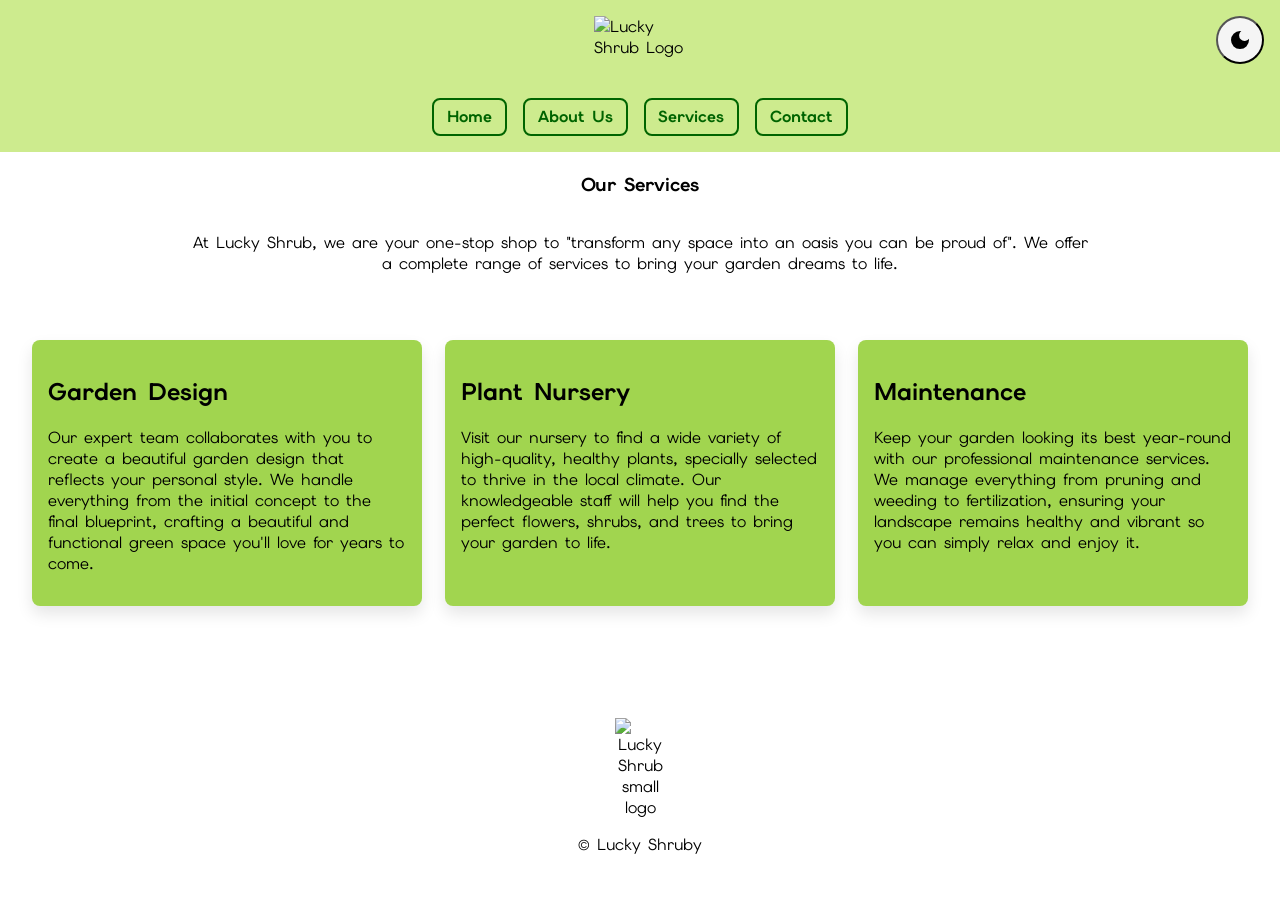
==== services.html @ cc4b0654 "Better Dark Mode" ====
<!DOCTYPE html>

<html lang="en">

<head>
     <meta charset="utf-8">
     <meta name="viewport" content="width=device-width, initial-scale=1.0"/>  
     <title>Lucky Shrub</title>   

     <meta name="description" content="Based in Tuscon, Arizona, Lucky Shrub is a medium-sized garden design firm.">
     <meta name="author" content="Vinicius Carvalho de Almeida / Lucky Shruby">
     <link rel="stylesheet" href="styles/main.css">
     <script type="text/javascript" src="javascript/darkmode.js" defer></script>

     <link rel="preconnect" href="https://fonts.googleapis.com">
     <link rel="preconnect" href="https://fonts.gstatic.com" crossorigin>
     <link href="https://fonts.googleapis.com/css2?family=Elms+Sans:ital,wght@0,100..900;1,100..900&display=swap" rel="stylesheet">
     <!-- DARKMODE -->
        <script>
            if (localStorage.getItem('darkmode') === 'active') {
                document.documentElement.classList.add('darkmode');
            }
        </script>
</head>

<body>
<header class="site-header">
    <button id="theme-switch">
        <svg xmlns="http://www.w3.org/2000/svg" height="24px" viewBox="0 -960 960 960" width="24px" fill="#1f1f1f"><path d="M480-120q-150 0-255-105T120-480q0-150 105-255t255-105q14 0 27.5 1t26.5 3q-41 29-65.5 75.5T444-660q0 90 63 153t153 63q55 0 101-24.5t75-65.5q2 13 3 26.5t1 27.5q0 150-105 255T480-120Z"/></svg>
        <svg xmlns="http://www.w3.org/2000/svg" height="24px" viewBox="0 -960 960 960" width="24px" fill="#1f1f1f"><path d="M480-280q-83 0-141.5-58.5T280-480q0-83 58.5-141.5T480-680q83 0 141.5 58.5T680-480q0 83-58.5 141.5T480-280ZM200-440H40v-80h160v80Zm720 0H760v-80h160v80ZM440-760v-160h80v160h-80Zm0 720v-160h80v160h-80ZM256-650l-101-97 57-59 96 100-52 56Zm492 496-97-101 53-55 101 97-57 59Zm-98-550 97-101 59 57-100 96-56-52ZM154-212l101-97 55 53-97 101-59-57Z"/></svg>
    </button>
  <div class="logo">
      <img src="logo.png" alt="Lucky Shrub Logo">
  </div>

 <nav class="main-nav" aria-label="Main navigation">
    <ul>
        <li><a href="index.html">Home</a> </li>
        <li><a href="about.html">About Us</a></li>
        <li><a href="services.html">Services</a></li>
        <li><a href="contact.html">Contact</a></li>
    </ul>
 </nav>
</header>

<main class="mainserv">
    <section>
     <article id="intro-title">
       <h1>Our Services</h1>
       <p class="pservices">At Lucky Shrub, we are your one-stop shop to "transform any space into an oasis you can be proud of". We offer a complete range of services to bring your garden dreams to life.</p>
     </article>

     
     <section class="row-three">
         <article>
            <h2>Garden Design</h2>
            <p>Our expert team collaborates with you to create a beautiful garden design that reflects your personal style. We handle everything from the initial concept to the final blueprint, crafting a beautiful and functional green space you'll love for years to come.</p>
         </article>
        
         <article>
            <h2>Plant Nursery</h2>
            <p>Visit our nursery to find a wide variety of high-quality, healthy plants, specially selected to thrive in the local climate. Our knowledgeable staff will help you find the perfect flowers, shrubs, and trees to bring your garden to life.</p>
         </article>
   
         <article>
            <h2>Maintenance</h2>
            <p>Keep your garden looking its best year-round with our professional maintenance services. We manage everything from pruning and weeding to fertilization, ensuring your landscape remains healthy and vibrant so you can simply relax and enjoy it.</p>
         </article>
    </section>

</main>


<footer class="site-footer">
 <div class="logofoot">
    <img src="logofoot.png" alt="Lucky Shrub small logo">
 </div>
 <div>
    <p>© Lucky Shruby</p>
 </div>
</footer>
</body>
</html>
---- styles/main.css ----
* {
  box-sizing: border-box;
}

body {
  font-family: "Elms Sans", sans-serif;
  margin: 0;
  padding: 0;
  background: white;
}

#intro-title {
  display: flex;
  flex-direction: column;
  align-items: center;
  justify-content: center;
  text-align: center;
  min-height: 140px;
}

header.site-header {
  background-color: #cdeb8e;
  padding: 1rem 0;
  display: flex;
  flex-direction: column;
  align-items: center;
  justify-content: center;
  gap: 2.5rem;
}
header.site-header > .logo img {
  width: 93px;
  display: block;
  margin: 0;
}
@media (max-width: 720px) {
  header.site-header {
    padding: 1rem;
    gap: 1rem;
  }
  header.site-header > .main-nav ul {
    justify-content: center;
    flex-wrap: wrap;
  }
}

nav.main-nav ul {
  list-style: none;
  margin: 0;
  padding: 0;
  display: flex;
  text-align: center;
  gap: 1rem;
  margin: auto;
}
nav.main-nav a {
  display: inline-block;
  padding: 0.4rem 0.8rem;
  text-decoration: none;
  color: #006400;
  font-weight: bold;
  border: 2px solid #006400;
  border-radius: 8px;
  transition: transform 400ms ease;
}
nav.main-nav a:hover {
  background-color: #006400;
  color: white;
  transform: translateY(-5px);
}

footer {
  text-align: center;
  padding: 12px 0;
  padding-top: 7rem;
}
footer > .logofoot img {
  margin-left: auto;
  margin-right: auto;
  width: 50px;
  display: block;
  height: auto;
}

.row-three {
  display: flex;
  margin-top: 3rem;
  gap: 1.4rem;
  flex-wrap: wrap;
  border-radius: 1%;
  padding-left: 2rem;
  padding-right: 2rem;
}
.row-three > article {
  flex: 1 1 calc(33.33% - 1.4rem);
  padding: 1rem;
  min-height: auto;
  border-radius: 8px;
  box-shadow: 0 0.5rem 1rem rgba(0, 0, 0, 0.1);
}

.form-contact {
  margin-top: 1.4rem;
  margin-left: auto;
  margin-right: auto;
  display: flex;
  flex-direction: column;
  align-items: center;
  justify-content: center;
}
.form-contact button {
  color: #04AA6D;
  background-color: #006400;
  width: 4rem;
  height: 2rem;
}
.form-contact button:hover {
  color: white;
  transform: translateY(-5px);
  transition: transform 400ms ease;
}

.promo-banner {
  position: relative;
  display: flex;
  align-items: center;
  justify-content: center;
  width: calc(100% - 4rem);
  height: 6rem;
  margin: 2rem auto;
  border-radius: 8px;
  overflow: hidden;
}
.promo-banner .banner-image {
  position: absolute;
  width: 100%;
  height: 100%;
  object-fit: cover;
  z-index: 1;
}
.promo-banner .banner-text {
  position: relative;
  color: white;
  font-size: 3rem;
  font-weight: bold;
  text-shadow: 2px 2px 8px rgba(0, 0, 0, 0.7);
  z-index: 2;
}

#theme-switch {
  height: 3rem;
  width: 3rem;
  padding: 0;
  border-radius: 50%;
  background-color: whitesmoke;
  display: flex;
  align-items: center;
  justify-content: center;
  position: fixed;
  top: 1rem;
  right: 1rem;
  z-index: 3;
}

#theme-switch svg {
  fill: black;
}

#theme-switch svg:last-child {
  display: none;
}

.darkmode #theme-switch svg:first-child {
  display: none;
}

.darkmode #theme-switch svg:last-child {
  display: block;
}

.darkmode {
  background-color: black;
}
.darkmode header {
  background-color: #023020;
}
.darkmode main {
  background-color: black;
}
.darkmode main h1, .darkmode main h2, .darkmode main h3, .darkmode main h4, .darkmode main h5, .darkmode main h6, .darkmode main p, .darkmode main a, .darkmode main li {
  color: green;
}
.darkmode main .row-three {
  background-color: black;
}
.darkmode main .row-three > article {
  background-color: #300212;
  color: green;
}
.darkmode footer {
  background-color: black;
  color: white;
}

@media (max-width: 720px) {
  .row-three > article {
    flex: 1 1 100%;
    padding: 0.8rem;
  }
  .promo-banner {
    height: 4rem;
  }
  .promo-banner .banner-text {
    font-size: 1.5rem;
  }
}
.art {
  max-width: 70%;
  height: auto;
  display: block;
  margin-bottom: 1em;
  margin-left: auto;
  margin-right: auto;
}

.mainhome .row-three > article {
  background-color: #a5c956;
}

.pservices {
  width: 70%;
}

.mainserv .row-three > article {
  background-color: #a1d54f;
}

.pabout {
  max-width: 65ch;
  width: 90%;
}
@media (max-width: 720px) {
  .pabout {
    width: 100%;
  }
}/*# sourceMappingURL=main.css.map */
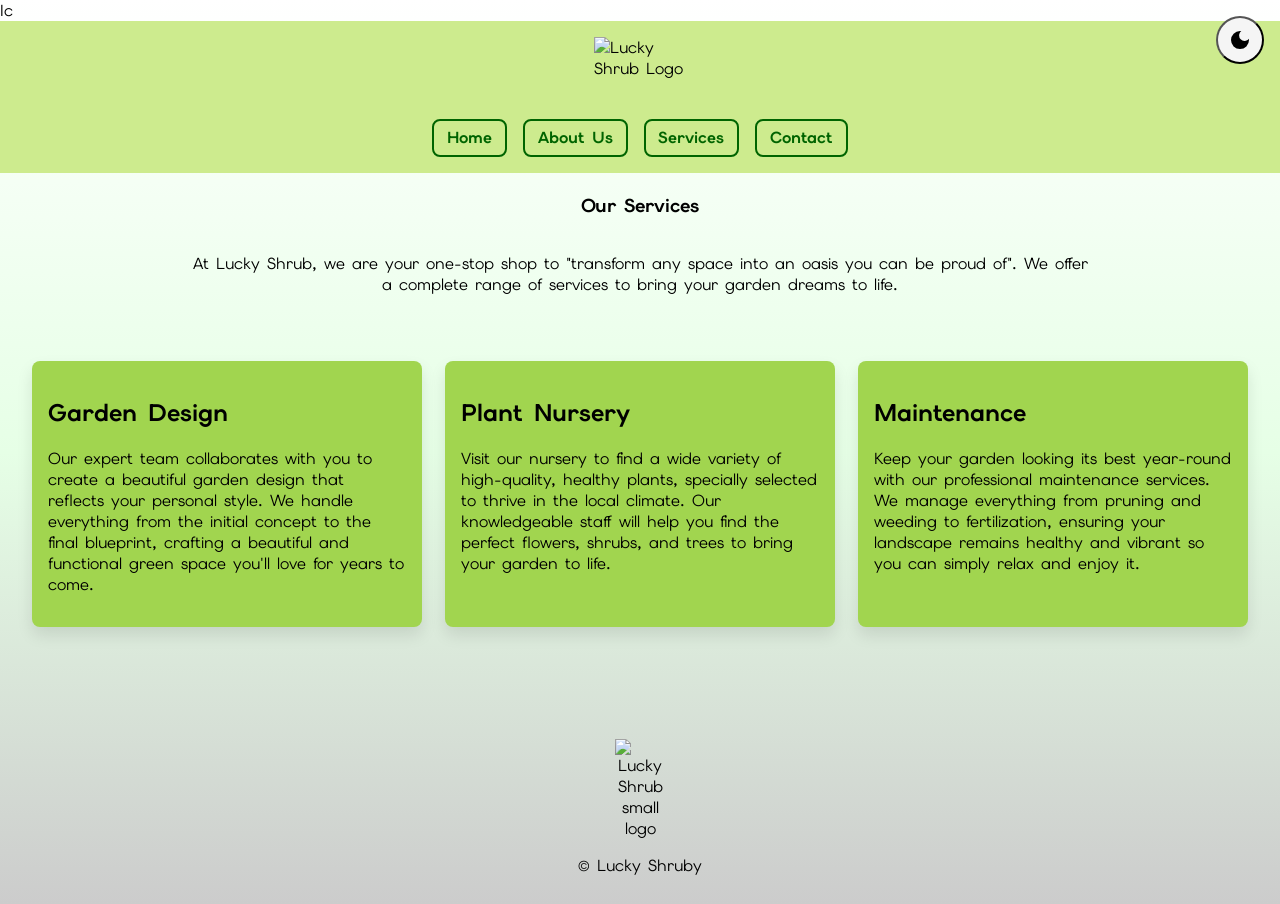
==== commit c789ba4f: "Aria Label Dark Mode" ====
--- a/services.html
+++ b/services.html
@@ -3,10 +3,10 @@
 <html lang="en">
 
 <head>
-     <meta charset="utf-8">
+     <meta charset="UTF-8">
      <meta name="viewport" content="width=device-width, initial-scale=1.0"/>  
      <title>Lucky Shrub</title>   
-
+Ic
      <meta name="description" content="Based in Tuscon, Arizona, Lucky Shrub is a medium-sized garden design firm.">
      <meta name="author" content="Vinicius Carvalho de Almeida / Lucky Shruby">
      <link rel="stylesheet" href="styles/main.css">
--- a/styles/main.css
+++ b/styles/main.css
@@ -81,6 +81,12 @@
   height: auto;
 }
 
+body {
+  min-height: 100vh;
+  background: #ffffff;
+  background: linear-gradient(180deg, rgb(255, 255, 255) 0%, rgb(230, 255, 230) 50%, rgb(204, 204, 204) 100%);
+}
+
 .row-three {
   display: flex;
   margin-top: 3rem;
@@ -108,7 +114,7 @@
   justify-content: center;
 }
 .form-contact button {
-  color: #04AA6D;
+  color: #04aa6d;
   background-color: #006400;
   width: 4rem;
   height: 2rem;
@@ -162,7 +168,7 @@
 }
 
 #theme-switch svg {
-  fill: black;
+  fill: #000000;
 }
 
 #theme-switch svg:last-child {
@@ -178,26 +184,34 @@
 }
 
 .darkmode {
-  background-color: black;
+  background-color: #000000;
 }
 .darkmode header {
   background-color: #023020;
 }
 .darkmode main {
-  background-color: black;
-}
-.darkmode main h1, .darkmode main h2, .darkmode main h3, .darkmode main h4, .darkmode main h5, .darkmode main h6, .darkmode main p, .darkmode main a, .darkmode main li {
+  background-color: #000000;
+}
+.darkmode main h1,
+.darkmode main h2,
+.darkmode main h3,
+.darkmode main h4,
+.darkmode main h5,
+.darkmode main h6,
+.darkmode main p,
+.darkmode main a,
+.darkmode main li {
   color: green;
 }
 .darkmode main .row-three {
-  background-color: black;
+  background-color: #000000;
 }
 .darkmode main .row-three > article {
   background-color: #300212;
   color: green;
 }
 .darkmode footer {
-  background-color: black;
+  background-color: #000000;
   color: white;
 }
 
